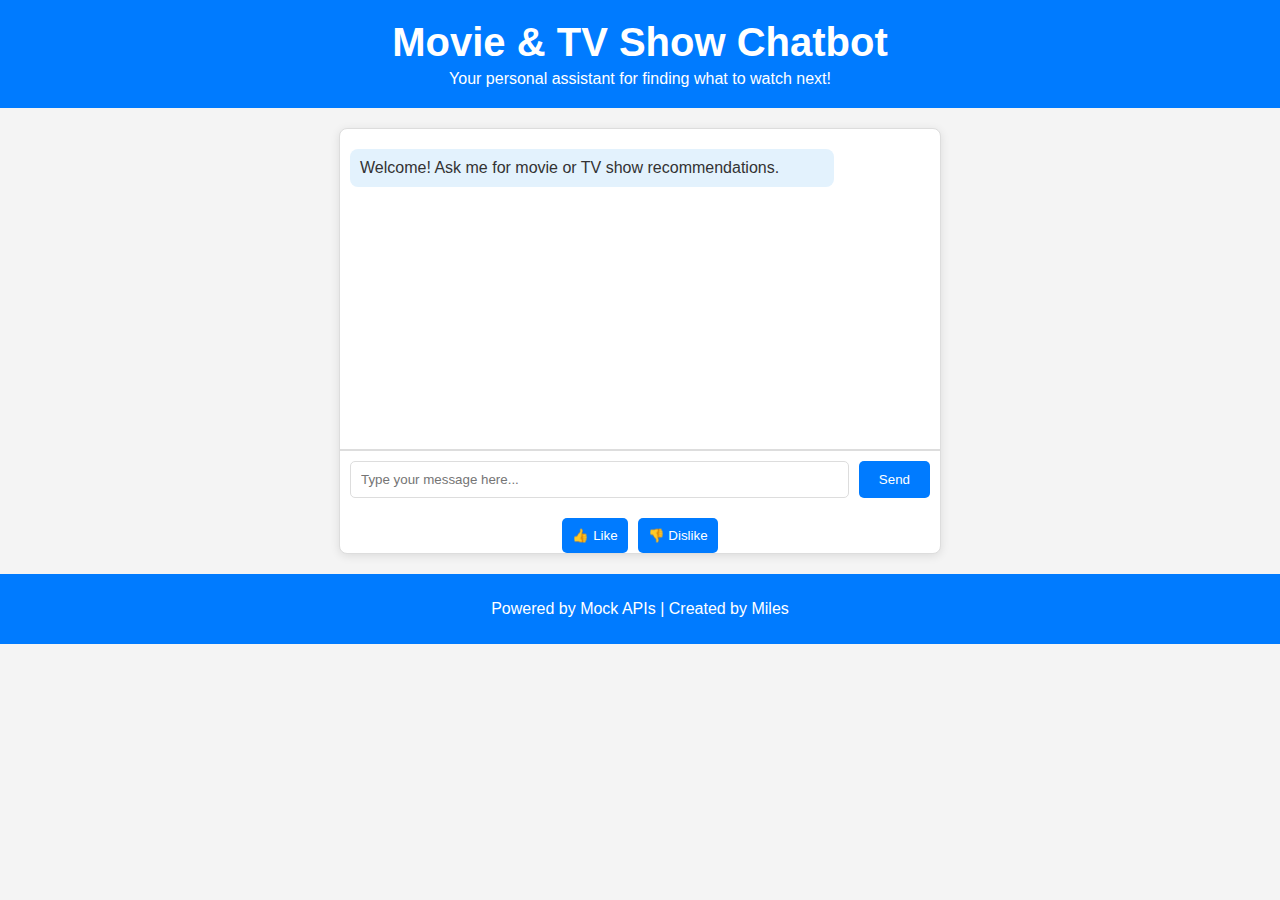
==== index.html @ 6cb25d6d "Add files via upload" ====
<!DOCTYPE html>
<html lang="en">
<head>
    <meta charset="UTF-8">
    <meta name="viewport" content="width=device-width, initial-scale=1.0">
    <title>Movie & TV Show Chatbot</title>
    <link rel="stylesheet" href="style.css">
</head>
<body>
    <header>
        <h1>Movie & TV Show Chatbot</h1>
        <p>Your personal assistant for finding what to watch next!</p>
    </header>

    <main>
        <div class="chat-container">
            <div id="chatbox">
                <div class="chat-message bot-message">
                    Welcome! Ask me for movie or TV show recommendations.
                </div>
            </div>
            <div class="chat-input">
                <input type="text" id="userInput" placeholder="Type your message here...">
                <button onclick="sendMessage()">Send</button>
            </div>
            <div class="feedback-container">
                <button class="feedback-btn" onclick="provideFeedback('like')">👍 Like</button>
                <button class="feedback-btn" onclick="provideFeedback('dislike')">👎 Dislike</button>
            </div>
        </div>
    </main>

    <footer>
        <p>Powered by Mock APIs | Created by Miles</p>
    </footer>

    <script src="script.js"></script>
</body>
</html>
---- style.css ----
/* General Styles */
body {
    font-family: Arial, sans-serif;
    margin: 0;
    padding: 0;
    background-color: #f4f4f4;
    color: #333;
}

header {
    text-align: center;
    background-color: #007bff;
    color: #fff;
    padding: 20px 10px;
}

header h1 {
    margin: 0;
    font-size: 2.5rem;
}

header p {
    margin: 5px 0 0;
}

/* Chat Container */
.chat-container {
    max-width: 600px;
    margin: 20px auto;
    background: #fff;
    border: 1px solid #ddd;
    border-radius: 8px;
    box-shadow: 0 2px 10px rgba(0, 0, 0, 0.1);
}

#chatbox {
    padding: 10px;
    height: 300px;
    overflow-y: auto;
    border-bottom: 1px solid #ddd;
}

.chat-message {
    margin: 10px 0;
    padding: 10px;
    border-radius: 8px;
    max-width: 80%;
}

.bot-message {
    background: #e3f2fd;
    align-self: flex-start;
}

.user-message {
    background: #d1e7dd;
    align-self: flex-end;
}

.chat-input {
    display: flex;
    padding: 10px;
    border-top: 1px solid #ddd;
}

.chat-input input {
    flex: 1;
    padding: 10px;
    border: 1px solid #ddd;
    border-radius: 5px;
    margin-right: 10px;
}

.chat-input button {
    padding: 10px 20px;
    background-color: #007bff;
    color: #fff;
    border: none;
    border-radius: 5px;
    cursor: pointer;
}

.chat-input button:hover {
    background-color: #0056b3;
}

/* Feedback Buttons */
.feedback-container {
    display: flex;
    justify-content: center;
    margin-top: 10px;
}

.feedback-btn {
    margin: 0 5px;
    padding: 10px;
    background-color: #007bff;
    color: #fff;
    border: none;
    border-radius: 5px;
    cursor: pointer;
}

.feedback-btn:hover {
    background-color: #0056b3;
}

footer {
    text-align: center;
    padding: 10px;
    background-color: #007bff;
    color: #fff;
}
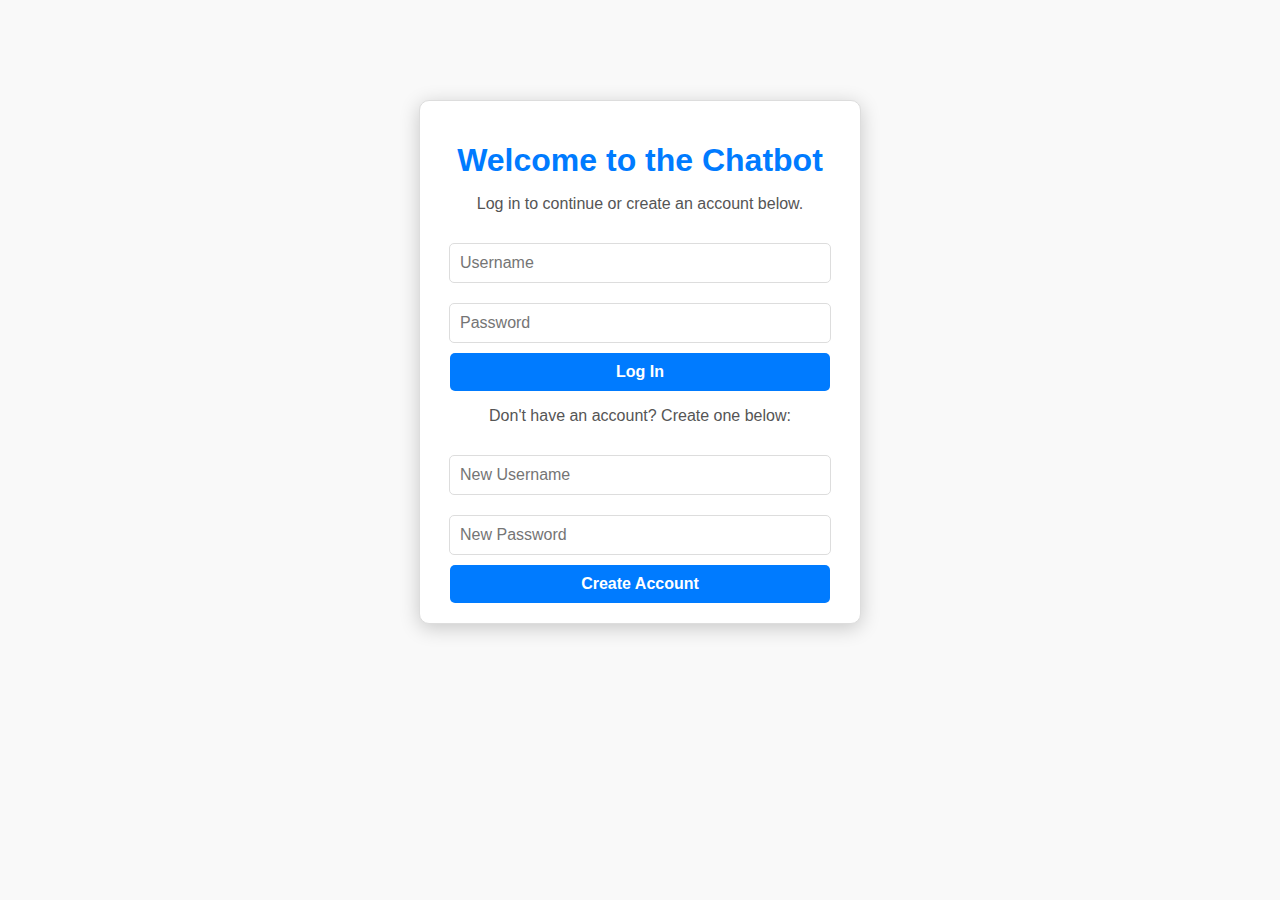
==== commit b54bdde9: "Add files via upload" ====
--- a/index.html
+++ b/index.html
@@ -3,41 +3,64 @@
 <head>
     <meta charset="UTF-8">
     <meta name="viewport" content="width=device-width, initial-scale=1.0">
-    <title>Movie & TV Show Chatbot</title>
+    <title>Login - Movie & TV Show Chatbot</title>
     <link rel="stylesheet" href="style.css">
 </head>
 <body>
-    <header>
-        <h1>Movie & TV Show Chatbot</h1>
-        <p>Your personal assistant for finding what to watch next!</p>
-    </header>
+    <div id="login-container">
+        <h1>Welcome to the Chatbot</h1>
+        <p>Log in to continue or create an account below.</p>
+        
+        <!-- Login Form -->
+        <form id="login-form" onsubmit="login(event)">
+            <input type="text" id="username" placeholder="Username" required>
+            <input type="password" id="password" placeholder="Password" required>
+            <button type="submit">Log In</button>
+        </form>
+        
+        <p>Don't have an account? Create one below:</p>
+        
+        <!-- Registration Form -->
+        <form id="register-form" onsubmit="register(event)">
+            <input type="text" id="new-username" placeholder="New Username" required>
+            <input type="password" id="new-password" placeholder="New Password" required>
+            <button type="submit">Create Account</button>
+        </form>
+    </div>
 
-    <main>
-        <div class="chat-container">
-            <div id="chatbox">
-                <div class="chat-message bot-message">
-                    Welcome! Ask me for movie or TV show recommendations.
-                </div>
-            </div>
-            <div class="chat-input">
-                <input type="text" id="userInput" placeholder="Type your message here...">
-                <button onclick="sendMessage()">Send</button>
-            </div>
-            <div class="feedback-container">
-                <button class="feedback-btn" onclick="provideFeedback('like')">👍 Like</button>
-                <button class="feedback-btn" onclick="provideFeedback('dislike')">👎 Dislike</button>
-            </div>
-        </div>
-    </main>
+    <script>
+        const users = {}; // Simulated user storage
 
-    <footer>
-        <p>Powered by Mock APIs | Created by Miles</p>
-    </footer>
+        function login(event) {
+            event.preventDefault();
+            const username = document.getElementById('username').value;
+            const password = document.getElementById('password').value;
 
-    <script src="script.js"></script>
+            if (users[username] && users[username] === password) {
+                sessionStorage.setItem('username', username);
+                window.location.href = "chatbot.html";
+            } else {
+                alert("Invalid username or password. Please try again.");
+            }
+        }
+
+        function register(event) {
+            event.preventDefault();
+            const newUsername = document.getElementById('new-username').value;
+            const newPassword = document.getElementById('new-password').value;
+
+            if (users[newUsername]) {
+                alert("Username already exists. Please choose another.");
+            } else {
+                users[newUsername] = newPassword;
+                alert("Account created successfully! You can now log in.");
+                document.getElementById('new-username').value = '';
+                document.getElementById('new-password').value = '';
+            }
+        }
+    </script>
 </body>
 </html>
 
 
 
-
--- a/style.css
+++ b/style.css
@@ -3,7 +3,7 @@
     font-family: Arial, sans-serif;
     margin: 0;
     padding: 0;
-    background-color: #f4f4f4;
+    background-color: #f9f9f9;
     color: #333;
 }
 
@@ -11,16 +11,67 @@
     text-align: center;
     background-color: #007bff;
     color: #fff;
-    padding: 20px 10px;
+    padding: 20px;
+    border-bottom: 5px solid #0056b3;
 }
 
 header h1 {
-    margin: 0;
     font-size: 2.5rem;
 }
 
 header p {
-    margin: 5px 0 0;
+    margin-top: 10px;
+    font-size: 1.2rem;
+}
+
+/* Login/Registration Container */
+#login-container {
+    max-width: 400px;
+    margin: 100px auto; /* Center the login form */
+    background: #fff;
+    padding: 20px;
+    border-radius: 10px;
+    box-shadow: 0 4px 20px rgba(0, 0, 0, 0.2);
+    text-align: center;
+    border: 1px solid #ddd;
+}
+
+#login-container h1 {
+    font-size: 2rem;
+    margin-bottom: 10px;
+    color: #007bff;
+}
+
+#login-container p {
+    font-size: 1rem;
+    margin-bottom: 20px;
+    color: #555;
+}
+
+#login-container form input {
+    width: 90%;
+    padding: 10px;
+    margin: 10px 0;
+    border: 1px solid #ddd;
+    border-radius: 5px;
+    font-size: 1rem;
+}
+
+#login-container form button {
+    width: 95%;
+    padding: 10px;
+    background-color: #007bff;
+    color: #fff;
+    border: none;
+    border-radius: 5px;
+    font-size: 1rem;
+    cursor: pointer;
+    font-weight: bold;
+    transition: background-color 0.3s ease;
+}
+
+#login-container form button:hover {
+    background-color: #0056b3;
 }
 
 /* Chat Container */
@@ -29,55 +80,77 @@
     margin: 20px auto;
     background: #fff;
     border: 1px solid #ddd;
-    border-radius: 8px;
+    border-radius: 10px;
     box-shadow: 0 2px 10px rgba(0, 0, 0, 0.1);
+    padding: 10px;
 }
 
 #chatbox {
     padding: 10px;
     height: 300px;
     overflow-y: auto;
-    border-bottom: 1px solid #ddd;
+    border: 1px solid #ddd;
+    background-color: #f9f9f9;
+    border-radius: 10px;
+    margin-bottom: 10px;
 }
 
+/* Chat Messages */
 .chat-message {
     margin: 10px 0;
-    padding: 10px;
-    border-radius: 8px;
+    padding: 10px 15px;
+    border-radius: 20px;
     max-width: 80%;
+    line-height: 1.5;
+    font-size: 1rem;
 }
 
+/* AI Chatbot Message */
 .bot-message {
-    background: #e3f2fd;
+    background-color: #e3f2fd;
+    color: #333;
     align-self: flex-start;
+    text-align: left;
+    font-weight: bold;
+    font-style: italic;
+    box-shadow: 0px 1px 3px rgba(0, 0, 0, 0.1);
 }
 
+/* User Message */
 .user-message {
-    background: #d1e7dd;
+    background-color: #d1e7dd;
+    color: #0056b3;
     align-self: flex-end;
+    text-align: right;
+    font-weight: bold;
+    border: 2px solid #0056b3;
+    box-shadow: 0px 1px 3px rgba(0, 0, 0, 0.1);
 }
 
+/* Chat Input */
 .chat-input {
     display: flex;
-    padding: 10px;
-    border-top: 1px solid #ddd;
+    justify-content: space-between;
+    padding: 10px 0;
 }
 
 .chat-input input {
-    flex: 1;
+    width: calc(100% - 100px);
     padding: 10px;
     border: 1px solid #ddd;
     border-radius: 5px;
-    margin-right: 10px;
 }
 
 .chat-input button {
-    padding: 10px 20px;
+    width: 80px;
+    padding: 10px;
     background-color: #007bff;
     color: #fff;
     border: none;
     border-radius: 5px;
     cursor: pointer;
+    font-weight: bold;
+    transition: background-color 0.3s ease;
 }
 
 .chat-input button:hover {
@@ -87,27 +160,21 @@
 /* Feedback Buttons */
 .feedback-container {
     display: flex;
-    justify-content: center;
+    justify-content: space-around;
     margin-top: 10px;
 }
 
 .feedback-btn {
-    margin: 0 5px;
     padding: 10px;
     background-color: #007bff;
     color: #fff;
     border: none;
     border-radius: 5px;
     cursor: pointer;
+    font-weight: bold;
+    transition: background-color 0.3s ease;
 }
 
 .feedback-btn:hover {
     background-color: #0056b3;
 }
-
-footer {
-    text-align: center;
-    padding: 10px;
-    background-color: #007bff;
-    color: #fff;
-}
